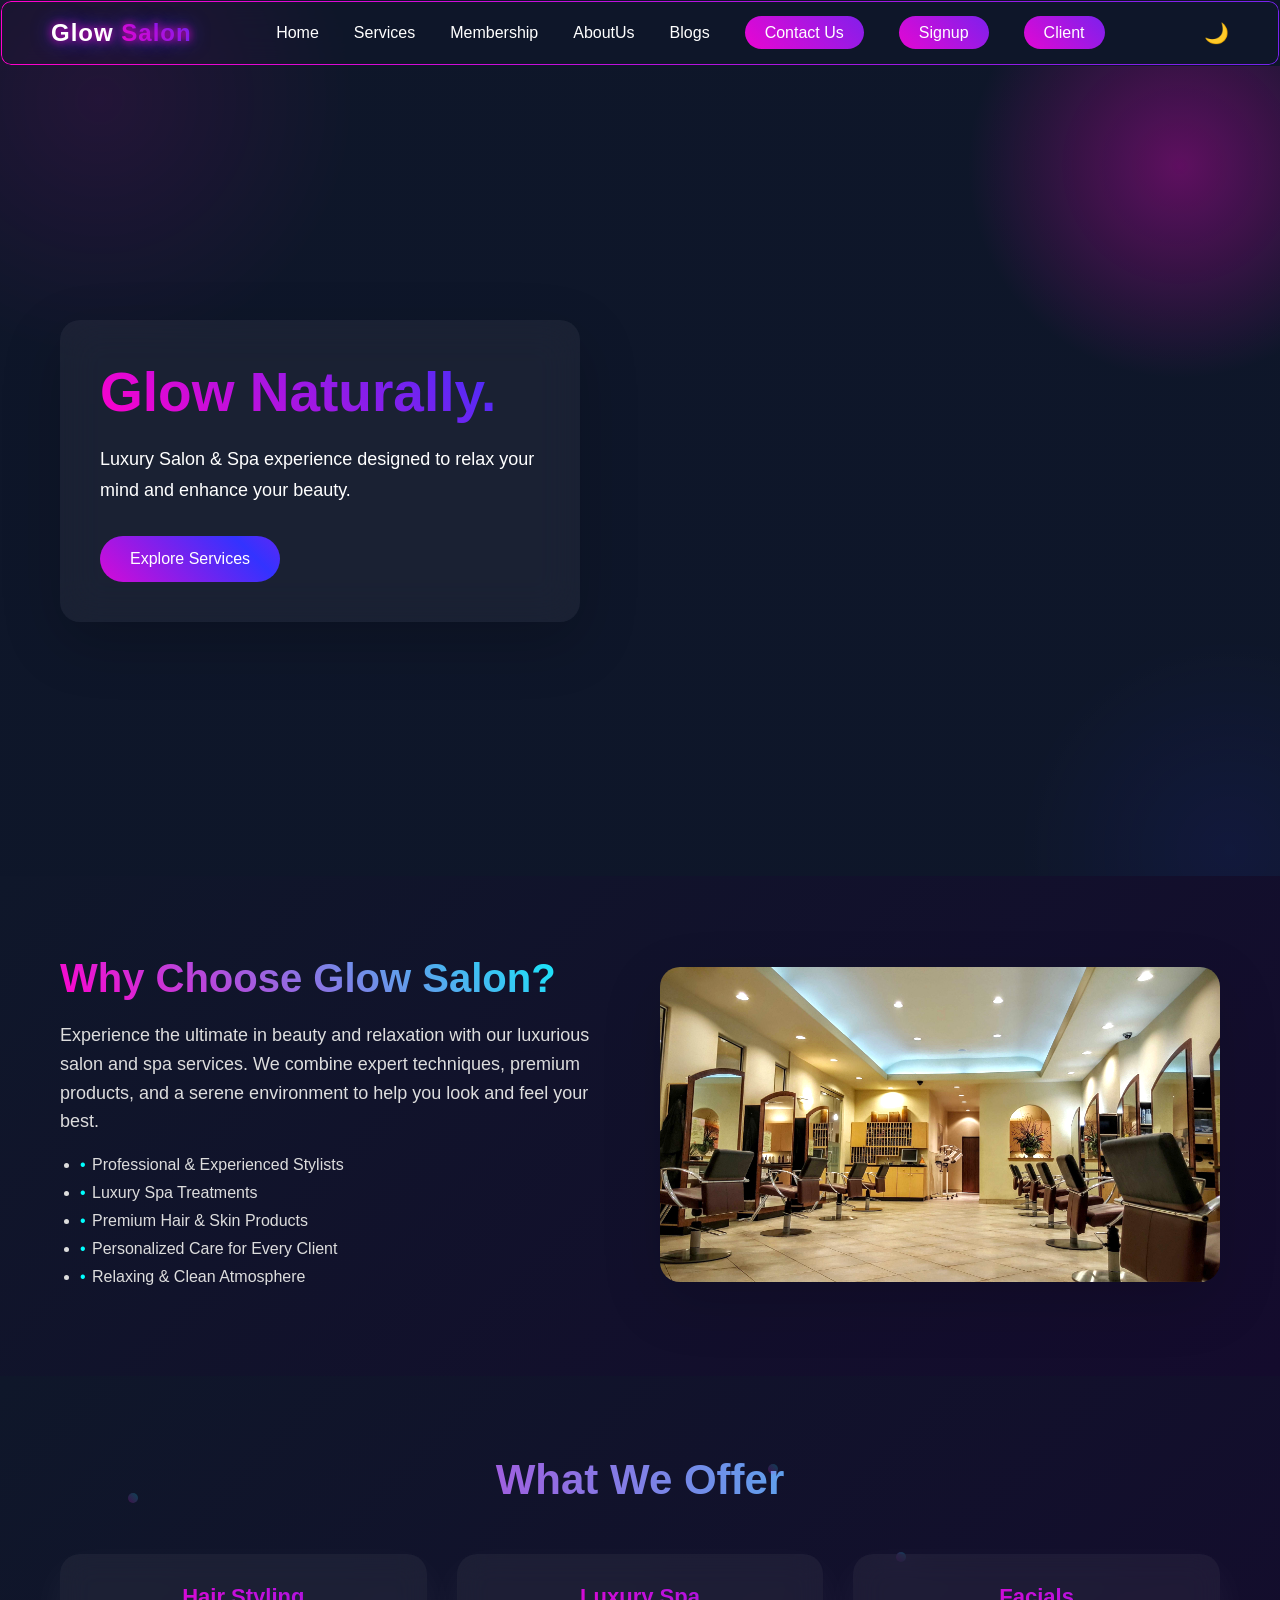
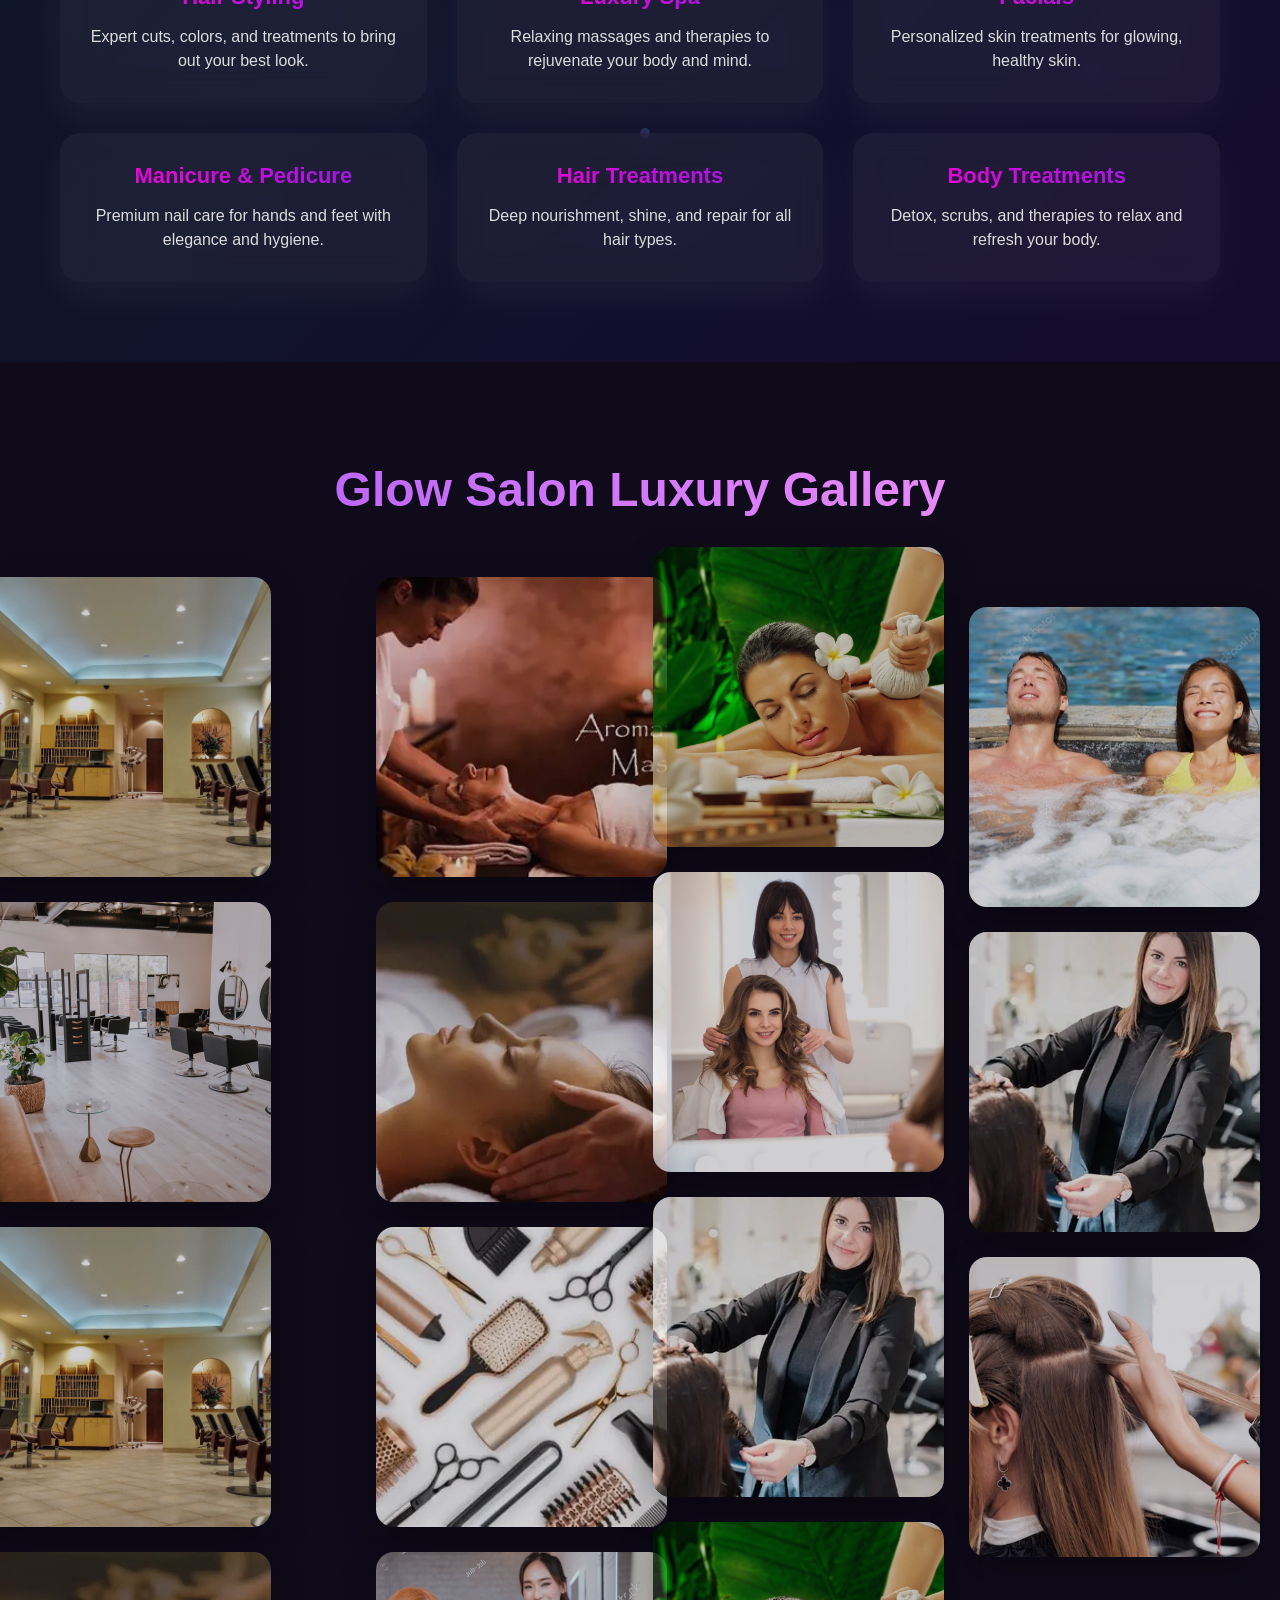
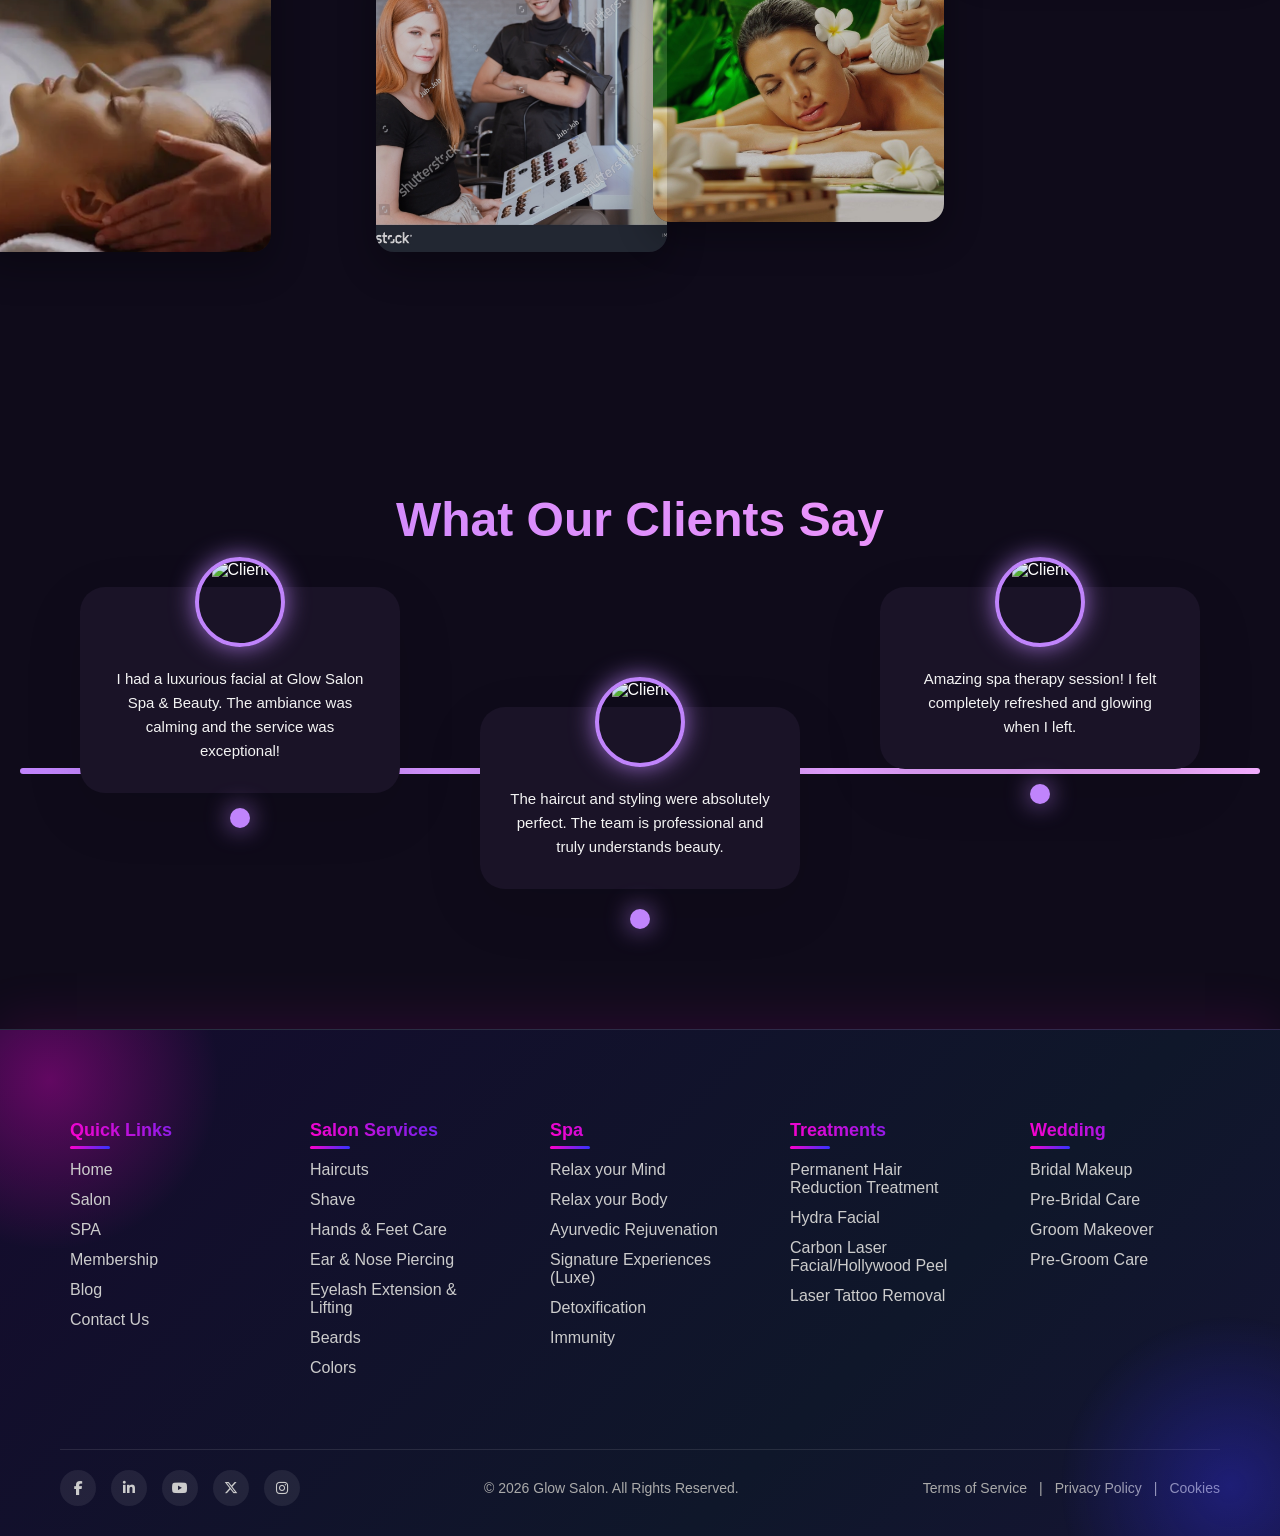
==== index.html @ c66ba4dd "initial upload" ====
<!DOCTYPE html>
<html lang="en">
<head>
  <meta charset="UTF-8">
  <meta name="viewport" content="width=device-width, initial-scale=1.0">
  <title>Glow Salon</title>
  <link rel="stylesheet" href="../css/home1.css">
  <link rel="stylesheet" href="https://cdnjs.cloudflare.com/ajax/libs/font-awesome/6.5.0/css/all.min.css">
</head>
<body>

<nav class="navbar">
  <div class="nav-container">

    
    <div class="logo">
      Glow <span>Salon</span>
    </div>

    
    <ul class="nav-links" id="navLinks">

      
      <li class="dropdown">
        <a href="index.html">Home</a>
        <ul class="dropdown-menu">
          <li><a href="home2.html">Home2</a></li>
        </ul>
      </li>

      
      <li class="dropdown">
        <a href="services.html">Services</a>
        <ul class="dropdown-menu">
  
          <li><a href="Sdetail.html#hair">Hair Styling</a></li>
          <li><a href="Sdetail.html#facials">Facials </a></li>
          <li><a href="Sdetail.html#nailcare">NailCare</a></li>
          <li><a href="Sdetail.html#spa">Spa</a></li>
          <li><a href="Sdetail.html#wedding">wedding makeover</a></li>
        </ul>
      </li>

      
      <li><a href="membership.html">Membership</a></li>

  
      <li><a href="Aboutus.html">AboutUs</a></li>

      
      <li class="dropdown">
        <a href="blogs.html">Blogs</a>
       <!-- <ul class="dropdown-menu">
          <li><a href="/pages/blogs.html">Hair Tips</a></li>
          <li><a href="/pages/blogs.html">Skin Guides</a></li>
          <li><a href="/pages/blogs.html">wellness</a></li>
        </ul>
      </li>-->

      
      <li><a href="contactus.html" class="contact-btn">Contact Us</a></li>

      
      <li><a href="signup.html" class="contact-btn">Signup</a></li>

      
      <li><a href="dashboard.html" class="contact-btn">Client</a></li>

    </ul>

    
    <div class="hamburger" id="hamburger">
      <span></span>
      <span></span>
      <span></span>
    </div>

    
    <div class="theme-toggle" id="themeToggle">
      🌙
    </div>

  </div>
</nav>
<section class="hero">
  <div class="hero-content">
    <h1>Glow Naturally.</h1>
    <p>Luxury Salon & Spa experience designed to relax your mind and enhance your beauty.</p>
    <a href="#" class="hero-btn">Explore Services</a>
  </div>
</section>
<section class="why-glow">
  <div class="why-glow-container">
    <div class="why-text">
      <h2>Why Choose Glow Salon?</h2>
      <p>Experience the ultimate in beauty and relaxation with our luxurious salon and spa services. We combine expert techniques, premium products, and a serene environment to help you look and feel your best.</p>
      <ul>
        <li>Professional & Experienced Stylists</li>
        <li>Luxury Spa Treatments</li>
        <li>Premium Hair & Skin Products</li>
        <li>Personalized Care for Every Client</li>
        <li>Relaxing & Clean Atmosphere</li>
      </ul>
    </div>
    <div class="why-image">

      <img src="../images/image1.jpg" alt="Spa & Salon">
    </div>
  </div>
</section>

<section class="what-we-offer">

    <h2 class="offer-heading">What We Offer</h2>
    <div class="offer-particles">
  <span></span>
  <span></span>
  <span></span>
  <span></span>
  <span></span>
  <span></span>
  <span></span>
</div>
  <div class="offer-container">

    <div class="offer-card">
      <h3>Hair Styling</h3>
      <p>Expert cuts, colors, and treatments to bring out your best look.</p>
    </div>

    <div class="offer-card">
      <h3>Luxury Spa</h3>
      <p>Relaxing massages and therapies to rejuvenate your body and mind.</p>
    </div>

    <div class="offer-card">
      <h3>Facials</h3>
      <p>Personalized skin treatments for glowing, healthy skin.</p>
    </div>

    <div class="offer-card">
      <h3>Manicure & Pedicure</h3>
      <p>Premium nail care for hands and feet with elegance and hygiene.</p>
    </div>

    <div class="offer-card">
      <h3>Hair Treatments</h3>
      <p>Deep nourishment, shine, and repair for all hair types.</p>
    </div>

    <div class="offer-card">
      <h3>Body Treatments</h3>
      <p>Detox, scrubs, and therapies to relax and refresh your body.</p>
    </div>

  </div>
</section>

<section class="glow-gallery">
  <h2 class="gallery-title">Glow Salon Luxury Gallery</h2>

  <div class="gallery-container">

    
    <div class="gallery-card from-left">
      <img src="../images/image1.jpg"alt="Salon Interior">
    </div>

    
    <div class="gallery-card from-right">
      <img src="../images/aroma.webp" alt="Spa Treatment">
    </div>

    
    <div class="gallery-card from-top">
      <img src="../images/image3.jpg"alt="Hair Styling">
    </div>

    
    <div class="gallery-card from-bottom">
      <img src="../images/image4.jpg" alt="Beauty Service">
    </div>

    
    <div class="gallery-card from-left">
      <img src="../images/image5.jpg" alt="Facial Treatment">
    </div>

    
    <div class="gallery-card from-right">
      <img src="../images/image13.webp" alt="Luxury Spa Room">
    </div>

    
    <div class="gallery-card from-top">
      <img src="../images/image7.png" alt="Makeup Service">
    </div>

    
    <div class="gallery-card from-bottom">
      <img src="../images/image8.webp"alt="Massage Therapy">
    </div>

    
    <div class="gallery-card from-left">
      <img src="../images/image1.jpg" alt="Salon Chair">
    </div>

    
    <div class="gallery-card from-right">
      <img src="../images/image10.webp"alt="Nail Spa">
    </div>

    
    <div class="gallery-card from-top">
      <img src="../images/image8.webp" alt="Hair Wash">
    </div>

    
    <div class="gallery-card from-bottom">
      <img src="../images/image12.avif" alt="Beauty Products">
    </div>

    
    <div class="gallery-card from-left">
      <img src="../images/image13.webp" alt="Relaxing Spa">
    </div>

    
    <div class="gallery-card from-right">
      <img src="../images/image14.jpg" alt="Hair Coloring">
    </div>

  
    <div class="gallery-card from-top">
      <img src="../images/image3.jpg" alt="Glow Salon Interior">
    </div>

  </div>
</section>


<section class="glow-testimonials">

  <h2 class="section-title">What Our Clients Say</h2>

  <div class="timeline"></div>

  <div class="cards">

    <div class="card reveal">
      <div class="avatar">
        <img src="https://i.pravatar.cc/150?img=32" alt="Client">
      </div>
      <p>
        I had a luxurious facial at Glow Salon Spa & Beauty.
        The ambiance was calming and the service was exceptional!
      </p>
    </div>

    <div class="card reveal">
      <div class="avatar">
        <img src="https://i.pravatar.cc/150?img=12" alt="Client">
      </div>
      <p>
        The haircut and styling were absolutely perfect.
        The team is professional and truly understands beauty.
      </p>
    </div>

    <div class="card reveal">
      <div class="avatar">
        <img src="https://i.pravatar.cc/150?img=45" alt="Client">
      </div>
      <p>
        Amazing spa therapy session! I felt completely refreshed
        and glowing when I left.
      </p>
    </div>

  </div>
</section>

<footer class="footer">

  <div class="footer-container">

    <div class="footer-col">
      <h3>Quick Links</h3>
      <ul>
        <li><a href="#">Home</a></li>
        <li><a href="#">Salon</a></li>
        <li><a href="#">SPA</a></li>
        <li><a href="#">Membership</a></li>
        <li><a href="#">Blog</a></li>
        <li><a href="#">Contact Us</a></li>
      </ul>
    </div>

    <div class="footer-col">
      <h3>Salon Services</h3>
      <ul>
        <li><a href="#">Haircuts</a></li>
        <li><a href="#">Shave</a></li>
        <li><a href="#">Hands & Feet Care</a></li>
        <li><a href="#">Ear & Nose Piercing</a></li>
        <li><a href="#">Eyelash Extension & Lifting</a></li>
        <li><a href="#">Beards</a></li>
        <li><a href="#">Colors</a></li>
      </ul>
    </div>

    <div class="footer-col">
      <h3>Spa</h3>
      <ul>
        <li><a href="#">Relax your Mind</a></li>
        <li><a href="#">Relax your Body</a></li>
        <li><a href="#">Ayurvedic Rejuvenation</a></li>
        <li><a href="#">Signature Experiences (Luxe)</a></li>
        <li><a href="#">Detoxification</a></li>
        <li><a href="#">Immunity</a></li>
      </ul>
    </div>

    <div class="footer-col">
      <h3>Treatments</h3>
      <ul>
        <li><a href="#">Permanent Hair Reduction Treatment</a></li>
        <li><a href="#">Hydra Facial</a></li>
        <li><a href="#">Carbon Laser Facial/Hollywood Peel</a></li>
        <li><a href="#">Laser Tattoo Removal</a></li>
      </ul>
    </div>

    <div class="footer-col">
      <h3>Wedding</h3>
      <ul>
        <li><a href="#">Bridal Makeup</a></li>
        <li><a href="#">Pre-Bridal Care</a></li>
        <li><a href="#">Groom Makeover</a></li>
        <li><a href="#">Pre-Groom Care</a></li>
      </ul>
    </div>

  </div>
<div class="footer-bottom">

  <div class="footer-social">
    <a href="#"><i class="fab fa-facebook-f"></i></a>
    <a href="#"><i class="fab fa-linkedin-in"></i></a>
    <a href="#"><i class="fab fa-youtube"></i></a>
    <a href="#"><i class="fab fa-x-twitter"></i></a>
    <a href="#"><i class="fab fa-instagram"></i></a>
  </div>

  <div class="footer-copy">
    © 2026 Glow Salon. All Rights Reserved.
  </div>

  <div class="footer-legal">
    <a href="#">Terms of Service</a>
    <span>|</span>
    <a href="#">Privacy Policy</a>
    <span>|</span>
    <a href="#">Cookies</a>
  </div>

</div>
  

</footer>

<script src="../js/home1.js"></script>
</body>
</html>
---- css/home1.css ----
* {
  margin: 0;
  padding: 0;
  box-sizing: border-box;
  font-family: 'Poppins', sans-serif;
}

body {
  transition: background 0.4s ease, color 0.4s ease;
}


body.light {
  background: #f4f6fb;
  color: #111;
}


body.dark {
  background: #0f172a;
  color: #fff;
}


.navbar {
  width: 100%;
  padding: 18px 50px;
  position: sticky;
  top: 0;
  backdrop-filter: blur(15px);
  z-index: 1000;
  transition: 0.4s ease;
}

body.dark .navbar {
  background: rgba(15, 23, 42, 0.7);
}

body.light .navbar {
  background: rgba(255, 255, 255, 0.8);
}

.nav-container {
  display: flex;
  justify-content: space-between;
  align-items: center;
}


.logo {
  font-size: 24px;
  font-weight: 700;
  cursor: pointer;
  position: relative;
  letter-spacing: 1px;
}

.logo span {
  background: linear-gradient(45deg, #ff00cc, #3333ff);
  -webkit-background-clip: text;
  -webkit-text-fill-color: transparent;
}

body.dark .logo {
  color: #fff;
  text-shadow: 0 0 8px #ff00cc, 0 0 20px #3333ff;
}

body.light .logo {
  color: #111;
  text-shadow: 0 0 5px rgba(0,0,0,0.2);
}


.nav-links {
  display: flex;
  list-style: none;
  gap: 30px;
  align-items: center;
  transition: 0.4s ease;
}

.nav-links li a {
  text-decoration: none;
  font-size: 16px;
  position: relative;
  transition: 0.3s ease;
}

body.dark .nav-links a { color: #fff; }
body.light .nav-links a { color: #111; }


.nav-links a::after {
  content: "";
  position: absolute;
  width: 0%;
  height: 2px;
  left: 0;
  bottom: -5px;
  background: linear-gradient(90deg, #ff00cc, #3333ff);
  transition: 0.4s ease;
}

.nav-links a:hover::after {
  width: 100%;
}


.contact-btn {
  padding: 8px 20px;
  border-radius: 25px;
  background: linear-gradient(45deg, #ff00cc, #3333ff);
  color: white !important;
  transition: all 0.3s ease;
}

.contact-btn:hover {
  transform: translateY(-2px);
  box-shadow: 0 8px 20px rgba(0,0,0,0.3);
}


.hamburger {
  display: none;
  flex-direction: column;
  cursor: pointer;
  gap: 5px;
  margin-left: 15px;
}

.hamburger span {
  width: 26px;
  height: 3px;
  background: currentColor;
  transition: 0.4s ease;
}


.hamburger.active span:nth-child(1) {
  transform: rotate(45deg) translate(5px, 5px);
}
.hamburger.active span:nth-child(2) {
  opacity: 0;
}
.hamburger.active span:nth-child(3) {
  transform: rotate(-45deg) translate(6px, -6px);
}


.theme-toggle {
  font-size: 20px;
  cursor: pointer;
  margin-left: 15px;
  transition: 0.3s ease;
}

.theme-toggle:hover {
  transform: rotate(25deg) scale(1.1);
}


@media (max-width: 1024px) {
  .nav-links {
    position: absolute;
    top: 75px;
    right: -100%;
    flex-direction: column;
    background: inherit;
    width: 230px;
    padding: 25px;
    border-radius: 15px;
    gap: 20px;
    backdrop-filter: blur(15px);
    transition: 0.4s ease;
  }

  .nav-links.active {
    right: 20px;
  }

  .hamburger {
    display: flex;
  }
}




@media (max-width: 640px) {
  .navbar {
    padding: 15px 20px;
  }
}


@media (min-width: 640px) and (max-width: 1024px) {
  .nav-links {
    gap: 18px;
  }
}


@media (min-width: 1024px) and (max-width: 1280px) {
  .nav-links {
    gap: 25px;
  }
}


@media (min-width: 1280px) {
  .nav-links {
    gap: 35px;
  }
}




/* ================= PREMIUM ADDITIONS ================= */


body::before {
  content: "";
  position: fixed;
  width: 600px;
  height: 600px;
  background: radial-gradient(circle, #ff00cc55, transparent 60%);
  top: -200px;
  left: -200px;
  animation: floatBg 12s infinite alternate ease-in-out;
  z-index: -1;
}

body::after {
  content: "";
  position: fixed;
  width: 500px;
  height: 500px;
  background: radial-gradient(circle, #3333ff55, transparent 60%);
  bottom: -200px;
  right: -200px;
  animation: floatBg 14s infinite alternate-reverse ease-in-out;
  z-index: -1;
}

@keyframes floatBg {
  0% { transform: translate(0, 0); }
  100% { transform: translate(100px, 80px); }
}


.navbar {
  border: 1px solid transparent;
  background-clip: padding-box;
  position: sticky;
}

.navbar::before {
  content: "";
  position: absolute;
  inset: 0;
  padding: 1px;
  border-radius: 10px;
  background: linear-gradient(90deg, #ff00cc, #3333ff, #ff00cc);
  background-size: 300% 300%;
  animation: borderMove 6s linear infinite;
  -webkit-mask:
    linear-gradient(#000 0 0) content-box,
    linear-gradient(#000 0 0);
  -webkit-mask-composite: xor;
  mask-composite: exclude;
  pointer-events: none;
}

@keyframes borderMove {
  0% { background-position: 0% 50%; }
  100% { background-position: 200% 50%; }
}


.logo {
  animation: glowPulse 3s infinite ease-in-out;
}

@keyframes glowPulse {
  0%, 100% {
    text-shadow: 0 0 8px #ff00cc, 0 0 20px #3333ff;
  }
  50% {
    text-shadow: 0 0 15px #ff00cc, 0 0 35px #3333ff;
  }
}


.contact-btn {
  background-size: 200% 200%;
  animation: gradientMove 4s ease infinite;
}

@keyframes gradientMove {
  0% { background-position: 0% 50%; }
  50% { background-position: 100% 50%; }
  100% { background-position: 0% 50%; }
}


.navbar {
  animation: slideDown 0.8s ease forwards;
}

@keyframes slideDown {
  from {
    transform: translateY(-40px);
    opacity: 0;
  }
  to {
    transform: translateY(0);
    opacity: 1;
  }
}


.navbar.shrink {
  padding: 10px 50px;
  transition: 0.3s ease;
  backdrop-filter: blur(25px);
}



/* ================= INSANE MODE ADDITIONS ================= */


html {
  scroll-behavior: smooth;
}


.nav-links li {
  position: relative;
}

.nav-links li::before {
  content: "";
  position: absolute;
  bottom: -6px;
  left: 50%;
  width: 0%;
  height: 2px;
  background: linear-gradient(90deg, #ff00cc, #3333ff);
  transition: 0.4s ease;
  transform: translateX(-50%);
}

.nav-links li:hover::before {
  width: 100%;
}


.nav-links a {
  transition: transform 0.3s ease;
}

.nav-links a:hover {
  transform: translateY(-3px) scale(1.05);
}


.scroll-progress {
  position: fixed;
  top: 0;
  left: 0;
  height: 3px;
  width: 0%;
  background: linear-gradient(90deg, #ff00cc, #3333ff);
  z-index: 2000;
  transition: width 0.2s ease;
}


.navbar::after {
  content: "";
  position: absolute;
  top: 0;
  left: -100%;
  width: 50%;
  height: 100%;
  background: linear-gradient(
    120deg,
    transparent,
    rgba(255,255,255,0.15),
    transparent
  );
  transform: skewX(-20deg);
  animation: shineMove 5s infinite;
}

@keyframes shineMove {
  0% { left: -100%; }
  100% { left: 200%; }
}


.nav-links li {
  animation: floatLinks 6s infinite ease-in-out;
}

.nav-links li:nth-child(2) { animation-delay: 0.5s; }
.nav-links li:nth-child(3) { animation-delay: 1s; }
.nav-links li:nth-child(4) { animation-delay: 1.5s; }
.nav-links li:nth-child(5) { animation-delay: 2s; }
.nav-links li:nth-child(6) { animation-delay: 2.5s; }
.nav-links li:nth-child(7) { animation-delay: 3s; }

@keyframes floatLinks {
  0%,100% { transform: translateY(0); }
  50% { transform: translateY(-3px); }
}


/* ================= MOBILE HAMBURGER FIX ================= */

@media(max-width:1024px){

  
  .nav-links {
    background: rgba(15,23,42,0.95);
     
    padding: 20px 30px;
    border-radius: 12px;
    top:70px;
    right:-120%;
    flex-direction:column;
    gap:20px;
    transition:0.4s ease;
    z-index:2000;
  }

  
  .nav-links.active {
    right:20px;
  }

  
  .nav-links li a {
    color:#ffffff; 
    font-size:18px;
    padding:8px 0;
  }

  .nav-links li a.contact-btn {
    background:linear-gradient(45deg,#ff00cc,#3333ff);
    padding:10px 18px;
    border-radius:25px;
  }
}



@media(max-width:1024px){

  
  .nav-links {
    background: rgba(15,23,42,0.95); 
    padding: 20px 30px;
    border-radius: 12px;
    top:70px;
    right:-120%;
    flex-direction:column;
    gap:20px;
    transition:0.4s ease;
    z-index:2000;
  }

  
  .nav-links.active {
    right:20px;
  }

  
  .nav-links li a {
    color:#fff; 
    font-size:18px;
    padding:8px 0;
  }

  .nav-links li a.contact-btn {
    background:linear-gradient(45deg,#ff00cc,#3333ff);
    padding:10px 18px;
    border-radius:25px;
  }
}

@media(max-width:1024px){

  
  .nav-links {
    background: rgba(15,23,42,0.95) !important; 
  }

  
  .nav-links li a {
    color: #fff !important;
  }

  
  .nav-links li a.contact-btn {
    background: linear-gradient(45deg,#ff00cc,#3333ff) !important;
    color: #fff !important;
  }
}









/* DROPDOWN */

.dropdown {
  position: relative;
}

.dropdown-menu {
  position: absolute;
  top: 120%;
  left: 0;
  background: rgba(15,23,42,0.95);
  backdrop-filter: blur(20px);
  border-radius: 10px;
  padding: 10px 0;
  list-style: none;
  min-width: 180px;
  opacity: 0;
  visibility: hidden;
  transform: translateY(10px);
  transition: all 0.3s ease;
}

.dropdown-menu li {
  padding: 8px 20px;
}

.dropdown-menu li a {
  color: #fff;
  font-size: 14px;
  display: block;
}

.dropdown:hover .dropdown-menu {
  opacity: 1;
  visibility: visible;
  transform: translateY(0);
}






.why-glow{
  padding:80px 60px;
  background: linear-gradient(135deg, #fff0f5, #f0f4ff);
  position:relative;
  overflow:hidden;
}

.why-glow-container{
  display:flex;
  align-items:center;
  justify-content:space-between;
  gap:50px;
  flex-wrap:wrap;
}

.why-text{
  max-width:550px;
  animation: fadeSlideLeft 1.2s ease forwards;
}

.why-text h2{
  font-size:38px;
  margin-bottom:20px;
  background: linear-gradient(45deg,#ff00cc,#3333ff);
  -webkit-background-clip:text;
  -webkit-text-fill-color:transparent;
}

.why-text p{
  font-size:18px;
  margin-bottom:20px;
  line-height:1.6;
  color:#333;
}

.why-text ul{
  list-style: disc;
  padding-left:20px;
}

.why-text ul li{
  margin-bottom:10px;
  transition:0.3s ease;
}

.why-text ul li:hover{
  transform: translateX(5px);
  color:#ff00cc;
}


.why-image{
  flex:1;
  animation: fadeSlideRight 1.2s ease forwards;
}

.why-image img{
  width:100%;
  border-radius:20px;
  box-shadow: 0 20px 60px rgba(0,0,0,0.15);
  transition:0.4s ease;
}

.why-image img:hover{
  transform: scale(1.03);
}


@keyframes fadeSlideLeft{
  from {opacity:0; transform: translateX(-40px);}
  to {opacity:1; transform: translateX(0);}
}

@keyframes fadeSlideRight{
  from {opacity:0; transform: translateX(40px);}
  to {opacity:1; transform: translateX(0);}
}



@media (max-width:640px){
  .why-glow{
    padding:60px 20px;
  }
  .why-glow-container{
    flex-direction:column;
    text-align:center;
  }
  .why-text h2{
    font-size:28px;
  }
  .why-text p{
    font-size:16px;
  }
  .why-image img{
    margin-top:20px;
  }
}

 
@media (min-width: 640px) and (max-width: 1024px) {
  
  .why-text h2 {
    font-size: 32px;
  }

  
  .why-glow-container {
    justify-content: center; 
    text-align: center;      
    gap: 30px;               
  }

  
  .why-text {
    max-width: 100%;
  }

  
  .why-image {
    flex: 0 0 50%;      
    max-width: 500px;   
  }

  
  .why-image img {
    width: 100%;
    height: auto;
    margin-top: 20px; 
  }
}

@media(min-width:1024px) and (max-width:1280px){
  .why-text h2{
    font-size:36px;
  }
}


@media(min-width:1280px){
  .why-text h2{
    font-size:40px;
  }
}




body.dark .why-glow{
  background: linear-gradient(135deg, #0f172a, #140b2d);
}

body.dark .why-glow .why-text p,
body.dark .why-glow .why-text ul li{
  color: #ddd; 
}


body.dark .why-glow .why-text h2{
  background: linear-gradient(45deg, #ff00cc, #00ffff);
  -webkit-background-clip: text;
  -webkit-text-fill-color: transparent;
}


body.dark .why-glow .why-image img{
  filter: brightness(1.1); 
}






.why-glow .why-text ul li {
  position: relative;
  padding-left: 12px;
}

.why-glow .why-text ul li::before {
  content: "•";
  position: absolute;
  left: 0;
  top: 0;
  color: #ff00cc; 
  transition: 0.3s ease;
}


body.dark .why-glow .why-text ul li::before {
  color: #00ffff; 
}


.why-glow .why-text ul li:hover {
  transform: translateX(5px);
  color: #ff00cc; 
}

body.dark .why-glow .why-text ul li:hover {
  color: #00ffff; 
}



.what-we-offer{
  padding:80px 60px;
  background: linear-gradient(135deg,#f0f4ff,#fff0f5);
}

body.dark .what-we-offer{
  background: linear-gradient(135deg,#0f172a,#140b2d);
}

.offer-container{
  display:grid;
  grid-template-columns:repeat(3,1fr);
  gap:30px;
}

.offer-card{
  background: rgba(255,255,255,0.2);
  border-radius:20px;
  padding:30px 20px;
  text-align:center;
  backdrop-filter:blur(15px);
  box-shadow:0 15px 40px rgba(0,0,0,0.1);
  transition:0.4s ease;
  cursor:pointer;
  opacity:0;
  transform: translateY(40px);
  animation: fadeUp 1s forwards;
}

body.dark .offer-card{
  background: rgba(255,255,255,0.05);
  box-shadow:0 15px 40px rgba(255,255,255,0.05);
}

.offer-card h3{
  margin-bottom:15px;
  font-size:22px;
  background: linear-gradient(45deg,#ff00cc,#3333ff);
  -webkit-background-clip:text;
  -webkit-text-fill-color:transparent;
}

.offer-card p{
  font-size:16px;
  line-height:1.5;
  color:#333;
}

body.dark .offer-card p{
  color:#ddd;
}


.offer-card:hover{
  transform: translateY(-10px) scale(1.03);
  box-shadow:0 25px 50px rgba(0,0,0,0.2);
}


.offer-card:nth-child(1){animation-delay:0.1s;}
.offer-card:nth-child(2){animation-delay:0.3s;}
.offer-card:nth-child(3){animation-delay:0.5s;}
.offer-card:nth-child(4){animation-delay:0.7s;}
.offer-card:nth-child(5){animation-delay:0.9s;}
.offer-card:nth-child(6){animation-delay:1.1s;}

@keyframes fadeUp{
  to{
    opacity:1;
    transform: translateY(0);
  }
}



@media(max-width:640px){
  .offer-container{
    grid-template-columns:1fr;
  }
  .offer-card{
    padding:25px 15px;
  }
}


@media(min-width:640px) and (max-width:1024px){
  .offer-container{
    grid-template-columns:repeat(2,1fr);
  }
}


@media(min-width:1024px) and (max-width:1280px){
  .offer-container{
    grid-template-columns:repeat(3,1fr);
  }
}


@media(min-width:1280px){
  .offer-container{
    grid-template-columns:repeat(3,1fr);
  }
}


.offer-heading{
  text-align:center;
  font-size:40px;
  margin-bottom:50px;
  background: linear-gradient(45deg, #ff00cc, #3333ff);
  -webkit-background-clip: text;
  -webkit-text-fill-color: transparent;
  opacity:0;
  animation: fadeDown 1s forwards;
}


body.dark .offer-heading{
  background: linear-gradient(45deg, #ff00cc, #00ffff);
}


@keyframes fadeDown{
  from{
    opacity:0;
    transform: translateY(-20px);
  }
  to{
    opacity:1;
    transform: translateY(0);
  }
}


@media(max-width:640px){
  .offer-heading{
    font-size:28px;
    margin-bottom:30px;
  }
}

@media(min-width:640px) and (max-width:1024px){
  .offer-heading{
    font-size:32px;
    margin-bottom:40px;
  }
}

@media(min-width:1024px) and (max-width:1280px){
  .offer-heading{
    font-size:36px;
  }
}

@media(min-width:1280px){
  .offer-heading{
    font-size:42px;
  }
}






.what-we-offer{
  position: relative;
  overflow: hidden;
}


.offer-card{
  opacity:0;
  transform: translateY(40px);
  animation: fadeUp 1s forwards;
  animation-delay: 0.2s;
}


.offer-card:nth-child(1){animation-delay:0.2s;}
.offer-card:nth-child(2){animation-delay:0.4s;}
.offer-card:nth-child(3){animation-delay:0.6s;}
.offer-card:nth-child(4){animation-delay:0.8s;}
.offer-card:nth-child(5){animation-delay:1s;}
.offer-card:nth-child(6){animation-delay:1.2s;}

@keyframes fadeUp{
  0%{ opacity:0; transform:translateY(40px); }
  100%{ opacity:1; transform:translateY(0); }
}


.offer-card{
  transition: transform 0.4s ease, box-shadow 0.4s ease, background 0.4s ease;
}

.offer-card:hover{
  transform: translateY(-10px) scale(1.05);
  box-shadow:0 30px 60px rgba(0,0,0,0.25);
}


.offer-card h3{
  transition: background-position 0.5s ease;
  background-size: 200% 200%;
}

.offer-card:hover h3{
  background-position: right center;
}


.offer-card p{
  transition: color 0.4s ease;
}


body.dark .offer-card p{
  color:#ddd;
}


.offer-heading{
  animation: fadeDown 1s forwards;
}


@media(max-width:640px){
  .offer-card{
    transform:none !important; 
  }
}




body.dark .offer-heading {
  background: linear-gradient(90deg, #ff00cc, #00ffff) !important; 
  -webkit-background-clip: text !important;
  -webkit-text-fill-color: transparent !important;
  color: transparent !important;
}



.offer-particles{
  position:absolute;
  inset:0;
  pointer-events:none;
  overflow:hidden;
  z-index:0;
}

.offer-particles span{
  position:absolute;
  display:block;
  width:10px;
  height:10px;
  background: linear-gradient(45deg, #ff00cc, #3333ff);
  opacity:0.3;
  border-radius:50%;
  animation: float 10s linear infinite;
}


.offer-particles span:nth-child(1){left:10%; top:20%; animation-delay:0s;}
.offer-particles span:nth-child(2){left:30%; top:40%; animation-delay:2s;}
.offer-particles span:nth-child(3){left:50%; top:60%; animation-delay:4s;}
.offer-particles span:nth-child(4){left:70%; top:30%; animation-delay:1s;}
.offer-particles span:nth-child(5){left:85%; top:50%; animation-delay:3s;}
.offer-particles span:nth-child(6){left:20%; top:75%; animation-delay:5s;}
.offer-particles span:nth-child(7){left:60%; top:15%; animation-delay:6s;}


@keyframes float{
  0%{ transform: translateY(0) translateX(0) scale(1); opacity:0.3; }
  50%{ transform: translateY(-20px) translateX(15px) scale(1.2); opacity:0.5; }
  100%{ transform: translateY(0) translateX(0) scale(1); opacity:0.3; }
}


body.dark .offer-particles span{
  background: linear-gradient(45deg, #ff00cc, #00ffff);
  opacity:0.2;
}


:root {
  --bg: #f9f6ff;
  --card: #ffffff;
  --text: #2b2b2b;
  --primary: #a855f7;
  --glow: rgba(168,85,247,0.6);
  --line-gradient: linear-gradient(90deg, #a855f7, #ff9cfb, #a855f7);
}

body.dark {
  --bg: #0f0b1a;
  --card: #1a1327;
  --text: #f3f3f3;
  --primary: #c084fc;
  --glow: rgba(192,132,252,0.8);
  --line-gradient: linear-gradient(90deg, #c084fc, #f0abfc, #c084fc);
}


.glow-testimonials {
  padding: 140px 20px;
  text-align: center;
  position: relative;
  overflow: hidden;
  background: var(--bg);
  font-family: Arial, sans-serif;
  transition: 0.4s ease;
}


.glow-testimonials .section-title {
  font-size: 3rem;
  margin-bottom: 100px;
  background: linear-gradient(45deg, var(--primary), #ff9cfb);
  -webkit-background-clip: text;
  -webkit-text-fill-color: transparent;
}

.glow-testimonials .cards {
  display: flex;
  justify-content: center;
  align-items: flex-start;
  flex-wrap: wrap;
  gap: 80px;
  position: relative;
}

/* ================= PREMIUM FLOWING TIMELINE LINE ================= */
.glow-testimonials .cards::before {
  content: "";
  position: absolute;
  top: 50%;
  left: 0;
  width: 100%;
  height: 6px;
  border-radius: 4px;
  background: var(--line-gradient);
  background-size: 200% 100%;
  animation: flowLine 3s linear infinite;
  z-index: 0;
}


@keyframes flowLine {
  0% { background-position: 0 0; }
  100% { background-position: 200% 0; }
}


.glow-testimonials .card {
  width: 300px;
  background: var(--card);
  padding: 40px 30px 30px;
  border-radius: 25px;
  box-shadow: 0 20px 60px rgba(0,0,0,0.1);
  position: relative;
  z-index: 2;
  transition: 0.4s ease;
  animation: float 6s ease-in-out infinite;
  opacity: 1;
  transform: translateY(0);
}


@media (min-width: 1024px) {
  .glow-testimonials .card:nth-child(odd) { margin-top: -60px; }
  .glow-testimonials .card:nth-child(even) { margin-top: 60px; }
}


.glow-testimonials .card::before {
  content: "";
  position: absolute;
  left: 50%;
  width: 20px;
  height: 20px;
  background: var(--primary);
  border-radius: 50%;
  transform: translateX(-50%);
  box-shadow: 0 0 25px var(--glow);
  z-index: 1;
}


@media (min-width: 1024px) {
  .glow-testimonials .card:nth-child(odd)::before { bottom: -35px; }
  .glow-testimonials .card:nth-child(even)::before { top: calc(100% + 20px); }
}
@media (min-width: 640px) and (max-width: 1024px) {
  .glow-testimonials .card::before { top: auto; bottom: -20px; }
}
@media (max-width: 639px) {
  .glow-testimonials .card::before { top: auto; bottom: -20px; }
}


.glow-testimonials .avatar {
  width: 90px;
  height: 90px;
  border-radius: 50%;
  margin: -70px auto 20px;
  border: 4px solid var(--primary);
  overflow: hidden;
  box-shadow: 0 0 25px var(--glow);
}

.glow-testimonials .avatar img {
  width: 100%;
  height: 100%;
  object-fit: cover;
}


.glow-testimonials .card p {
  color: var(--text);
  font-size: 15px;
  line-height: 1.6;
  opacity: 1; /* visible */
}


.glow-testimonials .card:hover {
  transform: scale(1.05);
  box-shadow: 0 0 45px var(--glow);
}


@keyframes float {
  0%,100% { transform: translateY(0); }
  50% { transform: translateY(-10px); }
}


.glow-testimonials .reveal {
  opacity: 1; 
  transform: translateY(0);
  transition: all 0.8s ease;
}




@media (max-width: 639px) {
  .glow-testimonials .section-title { font-size: 2rem; }
  .glow-testimonials .cards { flex-direction: column; gap: 60px; }
  .glow-testimonials .card { width: 90%; margin-top: 0 !important; }
  .glow-testimonials .cards::before { top: 10%; height: 4px; }
}


@media (min-width: 640px) and (max-width: 1024px) {
  
  .glow-testimonials .cards {
    flex-wrap: wrap;
    justify-content: center;
    gap: 40px;
  }
  
  .glow-testimonials .card {
    width: 45%;      
    margin-top: 0 !important;
  }

  
  .glow-testimonials .cards::before {
    top: 50%;
    height: 4px;
  }
}


@media (min-width: 1024px) and (max-width: 1280px) {
  .glow-testimonials .card { width: 280px; }
}


@media (min-width: 1280px) {
  .glow-testimonials .card { width: 320px; }
}



.glow-testimonials .cards.pulse-line::before {
  animation: flowLine 3s linear infinite, pulseLine 2s ease-in-out infinite;
}

@keyframes pulseLine {
  0%,100% { filter: brightness(1); }
  50% { filter: brightness(1.4); }
}

.glow-testimonials .cards.pulse-line::before {
  animation: flowLine 3s linear infinite, pulseLine 2s ease-in-out infinite;
}

@keyframes pulseLine {
  0%, 100% { filter: brightness(1); }
  50% { filter: brightness(1.4); }
}



.footer {
  position: relative;
  padding: 80px 60px 30px;
  background: linear-gradient(
    135deg,
    #140b2d,
    #0f172a,
    #1b103d,
    #0f172a
  );
  background-size: 300% 300%;
  animation: footerGradientMove 12s ease infinite;
  color: #fff;
  overflow: hidden;
}
@keyframes footerGradientMove {
  0% { background-position: 0% 50%; }
  50% { background-position: 100% 50%; }
  100% { background-position: 0% 50%; }
}


.footer::before,
.footer::after {
  content: "";
  position: absolute;
  width: 400px;
  height: 400px;
  background: radial-gradient(circle, #ff00cc55, transparent 60%);
  animation: floatFooter 10s infinite alternate ease-in-out;
  z-index: 0;
}

.footer::before {
  top: -150px;
  left: -150px;
}

.footer::after {
  bottom: -150px;
  right: -150px;
  background: radial-gradient(circle, #3333ff55, transparent 60%);
}

@keyframes floatFooter {
  0% { transform: translate(0,0); }
  100% { transform: translate(80px,60px); }
}

.footer-container {
  position: relative;
  z-index: 1;
  display: grid;
  grid-template-columns: repeat(5, 1fr);
  gap: 40px;
}


.footer-col h3 {
  margin-bottom: 20px;
  font-size: 18px;
  background: linear-gradient(45deg, #ff00cc, #3333ff);
  -webkit-background-clip: text;
  -webkit-text-fill-color: transparent;
}

.footer-col ul {
  list-style: none;
}

.footer-col ul li {
  margin-bottom: 12px;
}

.footer-col ul li a {
  text-decoration: none;
  color: #ccc;
  transition: 0.3s ease;
  position: relative;
}


.footer-col ul li a::after {
  content: "";
  position: absolute;
  width: 0%;
  height: 2px;
  left: 0;
  bottom: -4px;
  background: linear-gradient(90deg, #ff00cc, #3333ff);
  transition: 0.4s ease;
}

.footer-col ul li a:hover {
  color: #fff;
}

.footer-col ul li a:hover::after {
  width: 100%;
}


.footer-bottom {
  text-align: center;
  margin-top: 50px;
  padding-top: 20px;
  border-top: 1px solid rgba(255,255,255,0.1);
  font-size: 14px;
  color: #aaa;
}




@media (max-width: 640px) {
  .footer {
    padding: 60px 20px 30px;
  }

  .footer-container {
    grid-template-columns: 1fr;
    gap: 30px;
  }
}


@media (min-width: 640px) and (max-width: 1024px) {
  .footer-container {
    grid-template-columns: repeat(2, 1fr);
  }
}

@media (min-width: 1024px) and (max-width: 1280px) {
  .footer-container {
    grid-template-columns: repeat(3, 1fr);
  }
}

@media (min-width: 1280px) {
  .footer-container {
    grid-template-columns: repeat(5, 1fr);
  }
}






.footer {
  animation: footerFadeIn 1.2s ease forwards;

  
}

@keyframes footerFadeIn {
  to {
    transform: translateY(0);
    opacity: 1;
  }
}


.footer {
  background-size: 200% 200%;
  animation: gradientShift 12s ease infinite;
}

@keyframes gradientShift {
  0% { background-position: 0% 50%; }
  50% { background-position: 100% 50%; }
  100% { background-position: 0% 50%; }
}


.footer-col {
  padding: 10px;
  border-radius: 12px;
  transition: all 0.4s ease;
}

.footer-col:hover {
  background: rgba(255,255,255,0.05);
  backdrop-filter: blur(10px);
  transform: translateY(-5px);
  box-shadow: 0 15px 40px rgba(0,0,0,0.3);
}


.footer-col h3 {
  position: relative;
}

.footer-col h3::after {
  content: "";
  position: absolute;
  width: 40px;
  height: 3px;
  left: 0;
  bottom: -8px;
  background: linear-gradient(90deg, #ff00cc, #3333ff);
  border-radius: 5px;
  transition: 0.4s ease;
}

.footer-col:hover h3::after {
  width: 70px;
}


.footer-col ul li {
  transition: 0.3s ease;
}

.footer-col ul li:hover {
  transform: translateX(6px);
}


.footer {
  border-top: 1px solid rgba(255,255,255,0.1);
  box-shadow: 0 -10px 50px rgba(255, 0, 204, 0.1);
}


.footer-bottom {
  transition: 0.4s ease;
}

.footer-bottom:hover {
  color: #fff;
  letter-spacing: 1px;
}



.footer-bottom{
  display:flex;
  align-items:center;
  justify-content:space-between;
  gap:20px;
  flex-wrap:wrap;
}

/* SOCIAL ICONS */

.footer-social{
  display:flex;
  gap:15px;
}

.footer-social a{
  width:36px;
  height:36px;
  display:flex;
  align-items:center;
  justify-content:center;
  border-radius:50%;
  background:rgba(255,255,255,0.08);
  color:#ccc;
  font-size:14px;
  transition:all 0.35s ease;
  text-decoration: none;
}

.footer-social a:hover{
  transform:translateY(-4px) scale(1.1);
  background:linear-gradient(45deg,#ff00cc,#3333ff);
  color:#fff;
  box-shadow:0 10px 25px rgba(0,0,0,0.4);
  
}

/* COPY CENTER */

.footer-copy{
  text-align:center;
  flex:1;
}

/* LEGAL LINKS */

.footer-legal{
  display:flex;
  gap:12px;
  align-items:center;
  font-size:14px;
}

.footer-legal a{
  color:#aaa;
  text-decoration:none;
  transition:0.3s;
}

.footer-legal a:hover{
  color:#fff;
}



@media (max-width:640px){

.footer-bottom{
  flex-direction:column;
  text-align:center;
  gap:15px;
}

.footer-social{
  order:1;
}

.footer-copy{
  order:2;
}

.footer-legal{
  order:3;
  flex-wrap:wrap;
  justify-content:center;
}
}


@media (min-width:640px) and (max-width:1024px){

.footer-bottom{
  display:grid;
  grid-template-columns: 1fr 1fr;
  grid-template-areas:
    "social legal"
    "copy copy";
  align-items:center;
  gap:15px;
}

.footer-social{
  grid-area:social;
  justify-content:flex-start;
}

.footer-legal{
  grid-area:legal;
  justify-content:flex-end;
}

.footer-copy{
  grid-area:copy;
  text-align:center;
}

}







.hero {
  position: relative;
  min-height: 90vh;
  display: flex;
  align-items: center;
  padding: 0 60px;
  overflow: hidden;
  z-index: 0;
}


.hero::before {
  content: "";
  position: absolute;
  inset: 0;
  background:
    linear-gradient(rgba(255,255,255,0.75), rgba(255,255,255,0.75)),
    url("https://images.unsplash.com/photo-1522335789203-aabd1fc54bc9?q=80&w=1920&auto=format&fit=crop");
  background-size: cover;
  background-position: center;
  background-attachment: fixed;
  z-index: -2;
}


body.dark .hero::before {
  background:
    linear-gradient(rgba(15,23,42,0.75), rgba(15,23,42,0.75)),
    url("https://images.unsplash.com/photo-1522335789203-aabd1fc54bc9?q=80&w=1920&auto=format&fit=crop");
  background-size: cover;
  background-position: center;
  background-attachment: fixed;
}


.hero::after {
  content: "";
  position: absolute;
  width: 500px;
  height: 500px;
  background: radial-gradient(circle, #ff00cc55, transparent 60%);
  top: -150px;
  right: -150px;
  animation: floatGlow 10s infinite alternate ease-in-out;
  z-index: -1;
}

@keyframes floatGlow {
  0% { transform: translate(0,0); }
  100% { transform: translate(-80px, 60px); }
}


.hero-content {
  max-width: 520px;
  padding: 40px;
  border-radius: 20px;
  backdrop-filter: blur(20px);
  background: rgba(255,255,255,0.2);
  box-shadow: 0 20px 60px rgba(0,0,0,0.2);
  animation: heroReveal 1.2s ease forwards;
}

body.dark .hero-content {
  background: rgba(255,255,255,0.05);
}


.hero-content h1 {
  font-size: 50px;
  margin-bottom: 20px;
  background: linear-gradient(45deg, #ff00cc, #3333ff);
  -webkit-background-clip: text;
  -webkit-text-fill-color: transparent;
}

.hero-content p {
  font-size: 18px;
  margin-bottom: 30px;
  line-height: 1.7;
}


.hero-btn {
  display: inline-block;
  padding: 14px 30px;
  border-radius: 30px;
  background: linear-gradient(45deg, #ff00cc, #3333ff, #ff00cc);
  background-size: 200% 200%;
  color: #fff;
  text-decoration: none;
  transition: 0.4s ease;
  animation: buttonGradient 4s ease infinite;
}

.hero-btn:hover {
  transform: translateY(-4px);
  box-shadow: 0 15px 40px rgba(0,0,0,0.3);
}

@keyframes buttonGradient {
  0% { background-position: 0% 50%; }
  50% { background-position: 100% 50%; }
  100% { background-position: 0% 50%; }
}


@keyframes heroReveal {
  from {
    opacity: 0;
    transform: translateY(60px);
  }
  to {
    opacity: 1;
    transform: translateY(0);
  }
}




@media (max-width: 640px) {
  .hero {
    padding: 0 20px;
    justify-content: center;
    text-align: center;
    min-height: 75vh;
  }

  .hero-content {
    padding: 25px;
  }

  .hero-content h1 {
    font-size: 32px;
  }

  .hero-content p {
    font-size: 15px;
  }
}


@media (min-width: 640px) and (max-width: 1024px) {
  .hero-content h1 {
    font-size: 40px;
  }
}


@media (min-width: 1024px) and (max-width: 1280px) {
  .hero-content h1 {
    font-size: 45px;
  }
}


@media (min-width: 1280px) {
  .hero-content h1 {
    font-size: 55px;
  }
}






.glow-gallery {
  padding: 100px 20px;
  background: #fdf8ff;
  text-align: center;
  overflow: hidden;
  transition: background 0.4s ease;
}


body.dark .glow-gallery {
  background: #0f0b1a;
}



.gallery-title {
  font-size: 2.5rem;
  margin-bottom: 60px;
  font-weight: 700;
  background: linear-gradient(45deg,#a855f7,#ff9cfb);
  -webkit-background-clip: text;
  -webkit-text-fill-color: transparent;
}



.gallery-container {
  display: grid;
  grid-template-columns: 1fr;
  gap: 25px;
  max-width: 1400px;
  margin: auto;
}


.gallery-card {
  position: relative;
  border-radius: 18px;
  overflow: hidden;
  background: #ffffff;
  box-shadow: 0 15px 40px rgba(0,0,0,0.08);
  transition: transform 1s ease, box-shadow 0.4s ease;
}

body.dark .gallery-card {
  background: #1a1327;
  box-shadow: 0 15px 40px rgba(0,0,0,0.4);
}



.gallery-card img {
  width: 100%;
  height: 240px;
  object-fit: cover;
  display: block;
  transition: transform 0.6s ease, filter 0.6s ease;
}



.gallery-card:hover {
  transform: translateY(-10px) scale(1.02);
  box-shadow: 0 25px 60px rgba(168,85,247,0.4);
}

.gallery-card:hover img {
  transform: scale(1.1);
  filter: blur(2px) brightness(0.9);
}


.gallery-card.from-left {
  transform: translateX(-120px);
}

.gallery-card.from-right {
  transform: translateX(120px);
}

.gallery-card.from-top {
  transform: translateY(-100px);
}

.gallery-card.from-bottom {
  transform: translateY(100px);
}


.gallery-card.show {
  transform: translate(0);
}




@media (max-width: 639px) {
  .gallery-container {
    grid-template-columns: 1fr;
  }

  .gallery-card img {
    height: 220px;
  }

  .gallery-title {
    font-size: 2rem;
  }
}


@media (min-width: 640px) and (max-width: 1024px) {
  .gallery-container {
    grid-template-columns: repeat(2, 1fr);
  }

  .gallery-card img {
    height: 250px;
  }

  .gallery-title {
    font-size: 2.3rem;
  }
}


@media (min-width: 1024px) and (max-width: 1280px) {
  .gallery-container {
    grid-template-columns: repeat(3, 1fr);
  }

  .gallery-card img {
    height: 270px;
  }

  .gallery-title {
    font-size: 2.6rem;
  }
}


@media (min-width: 1280px) {
  .gallery-container {
    grid-template-columns: repeat(4, 1fr);
  }

  .gallery-card img {
    height: 300px;
  }

  .gallery-title {
    font-size: 3rem;
  }
}



.glow-gallery {
  position: relative;
  z-index: 1;
}

.gallery-title {
  position: relative;
  z-index: 5;
}


.gallery-card {
  will-change: transform;
  transition: transform 0.9s ease, box-shadow 0.4s ease;
}


.gallery-card.from-left {
  transform: translateX(-60px);
}

.gallery-card.from-right {
  transform: translateX(60px);
}

.gallery-card.from-top {
  transform: translateY(-60px);
}

.gallery-card.from-bottom {
  transform: translateY(60px);
}


.gallery-card.show {
  transform: translate(0);
}



.gallery-card {
  will-change: transform, opacity;
  transition: transform 1.2s cubic-bezier(.19,1,.22,1),
              opacity 1s ease,
              box-shadow 0.4s ease;
}


.gallery-card.from-left {
  transform: translateX(-120px);
  opacity: 0.8;
}

.gallery-card.from-right {
  transform: translateX(120px);
  opacity: 0.8;
}

.gallery-card.from-top {
  transform: translateY(-100px);
  opacity: 0.8;
}

.gallery-card.from-bottom {
  transform: translateY(100px);
  opacity: 0.8;
}


.gallery-card.show {
  transform: translate(0,0);
  opacity: 1;
}



.glow-gallery {
  overflow: hidden;
}



.gallery-card {
  transition: transform 1s cubic-bezier(.19,1,.22,1),
              opacity 0.8s ease;
  will-change: transform, opacity;
}


.gallery-card.from-left {
  transform: translateX(-50px);
  opacity: 0.8;
}

.gallery-card.from-right {
  transform: translateX(50px);
  opacity: 0.8;
}


.gallery-card.from-top {
  transform: translateY(-40px);
  opacity: 0.8;
}

.gallery-card.from-bottom {
  transform: translateY(40px);
  opacity: 0.8;
}


.gallery-card.show {
  transform: translate(0,0);
  opacity: 1;
}







.glow-gallery {
  padding: 100px 20px;
  text-align: center;
  overflow: hidden; 
  transition: background 0.4s ease;
  position: relative;
}


body.dark .glow-gallery {
  background: #0f0b1a;
}


.gallery-title {
  font-size: 2.5rem;
  margin-bottom: 60px;
  font-weight: 700;
  background: linear-gradient(45deg,#a855f7,#ff9cfb);
  -webkit-background-clip: text;
  -webkit-text-fill-color: transparent;
  position: relative;
  z-index: 2;
}


.gallery-container {
  display: grid;
  grid-template-columns: 1fr;
  gap: 25px;
  max-width: 1400px;
  margin: auto;
}


.gallery-card {
  position: relative;
  border-radius: 18px;
  overflow: hidden;
  background: #fff;
  box-shadow: 0 15px 40px rgba(0,0,0,0.08);
  transition: transform 1.2s cubic-bezier(.19,1,.22,1),
              opacity 1s ease,
              box-shadow 0.4s ease;
  will-change: transform, opacity;
}


body.dark .gallery-card {
  background: #1a1327;
  box-shadow: 0 15px 40px rgba(0,0,0,0.4);
}

.gallery-card img {
  width: 100%;
  height: 240px;
  object-fit: cover;
  display: block;
  transition: transform 0.6s ease, filter 0.6s ease;
}


.gallery-card:hover {
  transform: translateY(-10px) scale(1.02);
  box-shadow: 0 25px 60px rgba(168,85,247,0.4);
}

.gallery-card:hover img {
  transform: scale(1.1);
  filter: blur(2px) brightness(0.9);
}


.gallery-card.from-left {
  transform: translateX(-60px);
  opacity: 0.8;
}

.gallery-card.from-right {
  transform: translateX(60px);
  opacity: 0.8;
}

.gallery-card.from-top {
  transform: translateY(-50px);
  opacity: 0.8;
}

.gallery-card.from-bottom {
  transform: translateY(50px);
  opacity: 0.8;
}


.gallery-card.show {
  transform: translate(0,0);
  opacity: 1;
}


@media (max-width: 639px) {
  .gallery-container {
    grid-template-columns: 1fr;
  }
  .gallery-card img { height: 220px; }
  .gallery-title { font-size: 2rem; }
}


@media (min-width: 640px) and (max-width: 1024px) {
  .gallery-container {
    grid-template-columns: repeat(2, 1fr);
  }
  .gallery-card img { height: 250px; }
  .gallery-title { font-size: 2.3rem; }
}


@media (min-width: 1024px) and (max-width: 1280px) {
  .gallery-container {
    grid-template-columns: repeat(3, 1fr);
  }
  .gallery-card img { height: 270px; }
  .gallery-title { font-size: 2.6rem; }
}


@media (min-width: 1280px) {
  .gallery-container {
    grid-template-columns: repeat(4, 1fr);
  }
  .gallery-card img { height: 300px; }
  .gallery-title { font-size: 3rem; }
}








.glow-gallery {
  padding: 100px 20px;
  text-align: center;
  overflow: hidden;
  position: relative;
  transition: background 0.4s ease;
}

body.dark .glow-gallery {
  background: #0f0b1a;
}

.gallery-title {
  font-size: 2.5rem;
  margin-bottom: 60px;
  font-weight: 700;
  background: linear-gradient(45deg,#a855f7,#ff9cfb);
  -webkit-background-clip: text;
  -webkit-text-fill-color: transparent;
  position: relative;
  z-index: 2;
}

.gallery-container {
  display: grid;
  grid-template-columns: 1fr;
  gap: 25px;
  max-width: 1400px;
  margin: auto;
}

.gallery-card {
  border-radius: 18px;
  overflow: hidden;
  background: #fff;
  box-shadow: 0 15px 40px rgba(0,0,0,0.08);
  transition: transform 1.2s cubic-bezier(.19,1,.22,1),
              opacity 1s ease,
              box-shadow 0.4s ease;
  will-change: transform, opacity;
}


body.dark .gallery-card {
  background: #1a1327;
  box-shadow: 0 15px 40px rgba(0,0,0,0.4);
}

.gallery-card img {
  width: 100%;
  height: 240px;
  object-fit: cover;
  display: block;
  transition: transform 0.6s ease, filter 0.6s ease;
}

.gallery-card:hover {
  transform: translateY(-10px) scale(1.02);
  box-shadow: 0 25px 60px rgba(168,85,247,0.4);
}

.gallery-card:hover img {
  transform: scale(1.1);
  filter: blur(2px) brightness(0.9);
}


.gallery-card.from-left { transform: translateX(-50px); opacity: 0.8; }
.gallery-card.from-right { transform: translateX(50px); opacity: 0.8; }
.gallery-card.from-top { transform: translateY(-40px); opacity: 0.8; }
.gallery-card.from-bottom { transform: translateY(40px); opacity: 0.8; }


.gallery-card.show {
  transform: translate(0,0);
  opacity: 1;
}


.gallery-card.show:nth-child(1) { transition-delay: 0.1s; }
.gallery-card.show:nth-child(2) { transition-delay: 0.2s; }
.gallery-card.show:nth-child(3) { transition-delay: 0.3s; }
.gallery-card.show:nth-child(4) { transition-delay: 0.4s; }
.gallery-card.show:nth-child(5) { transition-delay: 0.5s; }
.gallery-card.show:nth-child(6) { transition-delay: 0.6s; }
.gallery-card.show:nth-child(7) { transition-delay: 0.7s; }
.gallery-card.show:nth-child(8) { transition-delay: 0.8s; }
.gallery-card.show:nth-child(9) { transition-delay: 0.9s; }
.gallery-card.show:nth-child(10){ transition-delay: 1s; }



@media (max-width: 639px) {
  .gallery-container { grid-template-columns: 1fr; }
  .gallery-card img { height: 220px; }
  .gallery-title { font-size: 2rem; }
}


@media (min-width: 640px) and (max-width: 1024px) {
  .gallery-container { grid-template-columns: repeat(2,1fr); }
  .gallery-card img { height: 250px; }
  .gallery-title { font-size: 2.3rem; }
}


@media (min-width: 1024px) and (max-width: 1280px) {
  .gallery-container { grid-template-columns: repeat(3,1fr); }
  .gallery-card img { height: 270px; }
  .gallery-title { font-size: 2.6rem; }
}


@media (min-width: 1280px) {
  .gallery-container { grid-template-columns: repeat(4,1fr); }
  .gallery-card img { height: 300px; }
  .gallery-title { font-size: 3rem; }
}









.gallery-card {
  transition: transform 1s cubic-bezier(.19,1,.22,1),
              opacity 0.9s ease,
              box-shadow 0.4s ease;
  will-change: transform, opacity;
  opacity:0;
}


.gallery-card.from-left { transform: translateX(-40px);  }
.gallery-card.from-right { transform: translateX(40px);  }
.gallery-card.from-top { transform: translateY(-30px);  }
.gallery-card.from-bottom { transform: translateY(30px); }


.gallery-card.show {
  transform: translate(0,0);
  opacity: 1;
}


.gallery-card.show:nth-child(1){ transition-delay: 0.1s; }
.gallery-card.show:nth-child(2){ transition-delay: 0.2s; }
.gallery-card.show:nth-child(3){ transition-delay: 0.3s; }
.gallery-card.show:nth-child(4){ transition-delay: 0.4s; }
.gallery-card.show:nth-child(5){ transition-delay: 0.5s; }
.gallery-card.show:nth-child(6){ transition-delay: 0.6s; }
.gallery-card.show:nth-child(7){ transition-delay: 0.7s; }
.gallery-card.show:nth-child(8){ transition-delay: 0.8s; }
.gallery-card.show:nth-child(9){ transition-delay: 0.9s; }
.gallery-card.show:nth-child(10){ transition-delay: 1s; }


.gallery-card:hover {
  transform: translateY(-10px) scale(1.02);
  box-shadow: 0 25px 60px rgba(168,85,247,0.4);
}
.gallery-card:hover img {
  transform: scale(1.1);
  filter: blur(2px) brightness(0.9);
}

















/* ================= DROPDOWN ADDON ================= */

.dropdown{
  position:relative;
}

/* default dropdown */
.dropdown-menu{
  position:absolute;
  top:110%;
  left:0;
  min-width:200px;
  list-style:none;
  padding:10px 0;
  border-radius:10px;

  opacity:0;
  visibility:hidden;
  transform:translateY(10px);
  transition:0.3s ease;

  z-index:3000;
}

/* hover open */
.dropdown:hover .dropdown-menu{
  opacity:1;
  visibility:visible;
  transform:translateY(0);
}

/* dropdown items */
.dropdown-menu li{
  padding:10px 20px;
}

.dropdown-menu li a{
  display:block;
  font-size:15px;
  text-decoration:none;
}

/* ================= DARK MODE ================= */

body.dark .dropdown-menu{
  background:#0f172a;
  box-shadow:0 10px 25px rgba(0,0,0,0.5);
}

body.dark .dropdown-menu a{
  color:#fff;
}

body.dark .dropdown-menu li:hover{
  background:linear-gradient(90deg,#ff00cc33,#3333ff33);
}

/* ================= LIGHT MODE ================= */

body.light .dropdown-menu{
  background:#ffffff;
  box-shadow:0 10px 25px rgba(0,0,0,0.15);
}

body.light .dropdown-menu a{
  color:#111;
}

body.light .dropdown-menu li:hover{
  background:linear-gradient(90deg,#ff00cc22,#3333ff22);
}

/* ================= MOBILE & TABLET ================= */

@media(max-width:1024px){

.dropdown-menu{
  position:static;
  transform:none;
  opacity:1;
  visibility:visible;
  padding-left:15px;
  display:none;
}

.dropdown:hover .dropdown-menu{
  display:block;
}

}

/* ================= SMALL MOBILE ================= */

@media(max-width:640px){

.dropdown-menu{
  width:100%;
}

}

















/* ================= HAMBURGER LIGHT MODE FIX ================= */

/* Light Mode Mobile Menu */
@media(max-width:1024px){

body.light .nav-links{
  background:#ffffff !important;
  box-shadow:0 10px 30px rgba(0,0,0,0.15);
}

body.light .nav-links li a{
  color:#111 !important;
}

/* dropdown background in light mode */
body.light .dropdown-menu{
  background:#ffffff !important;
}

body.light .dropdown-menu li a{
  color:#111 !important;
}

}


/* ================= DARK MODE MOBILE MENU ================= */

@media(max-width:1024px){

body.dark .nav-links{
  background:rgba(15,23,42,0.95) !important;
}

body.dark .nav-links li a{
  color:#fff !important;
}

body.dark .dropdown-menu{
  background:#0f172a !important;
}

body.dark .dropdown-menu li a{
  color:#fff !important;
}

}
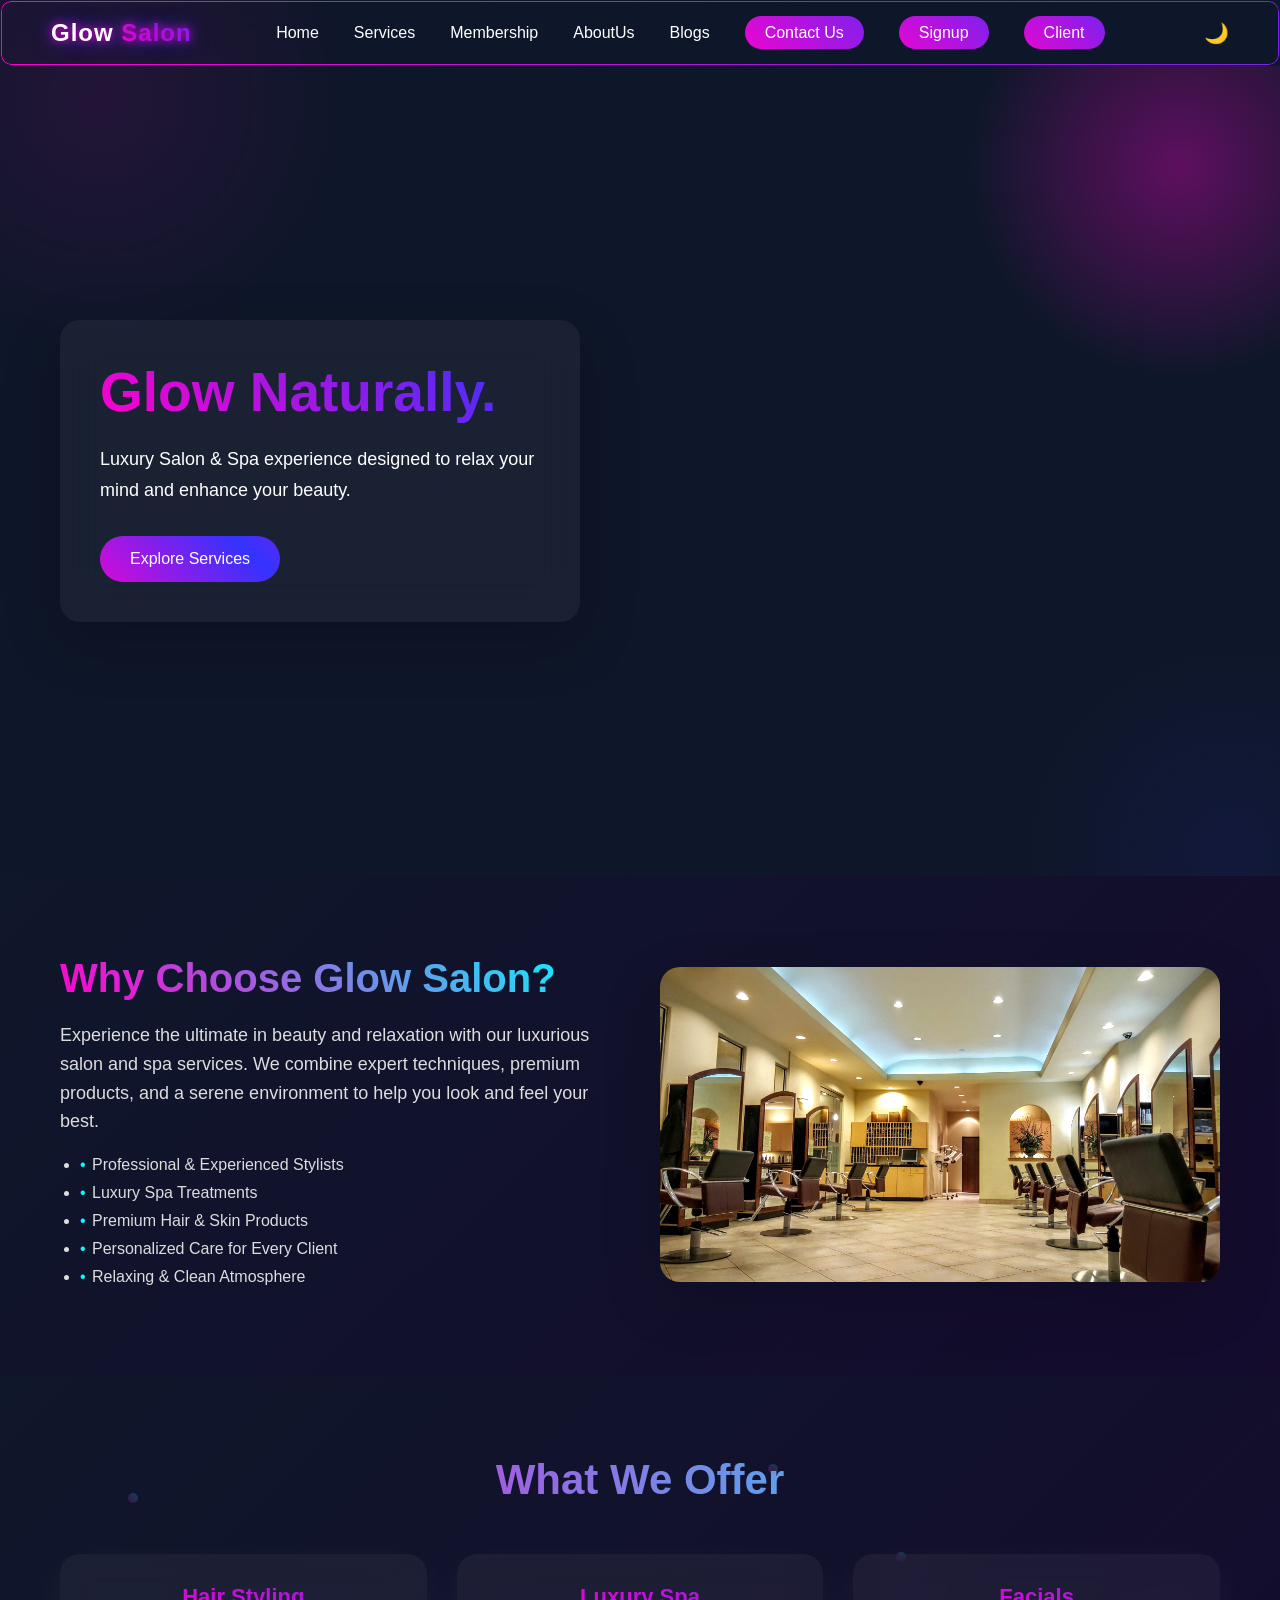
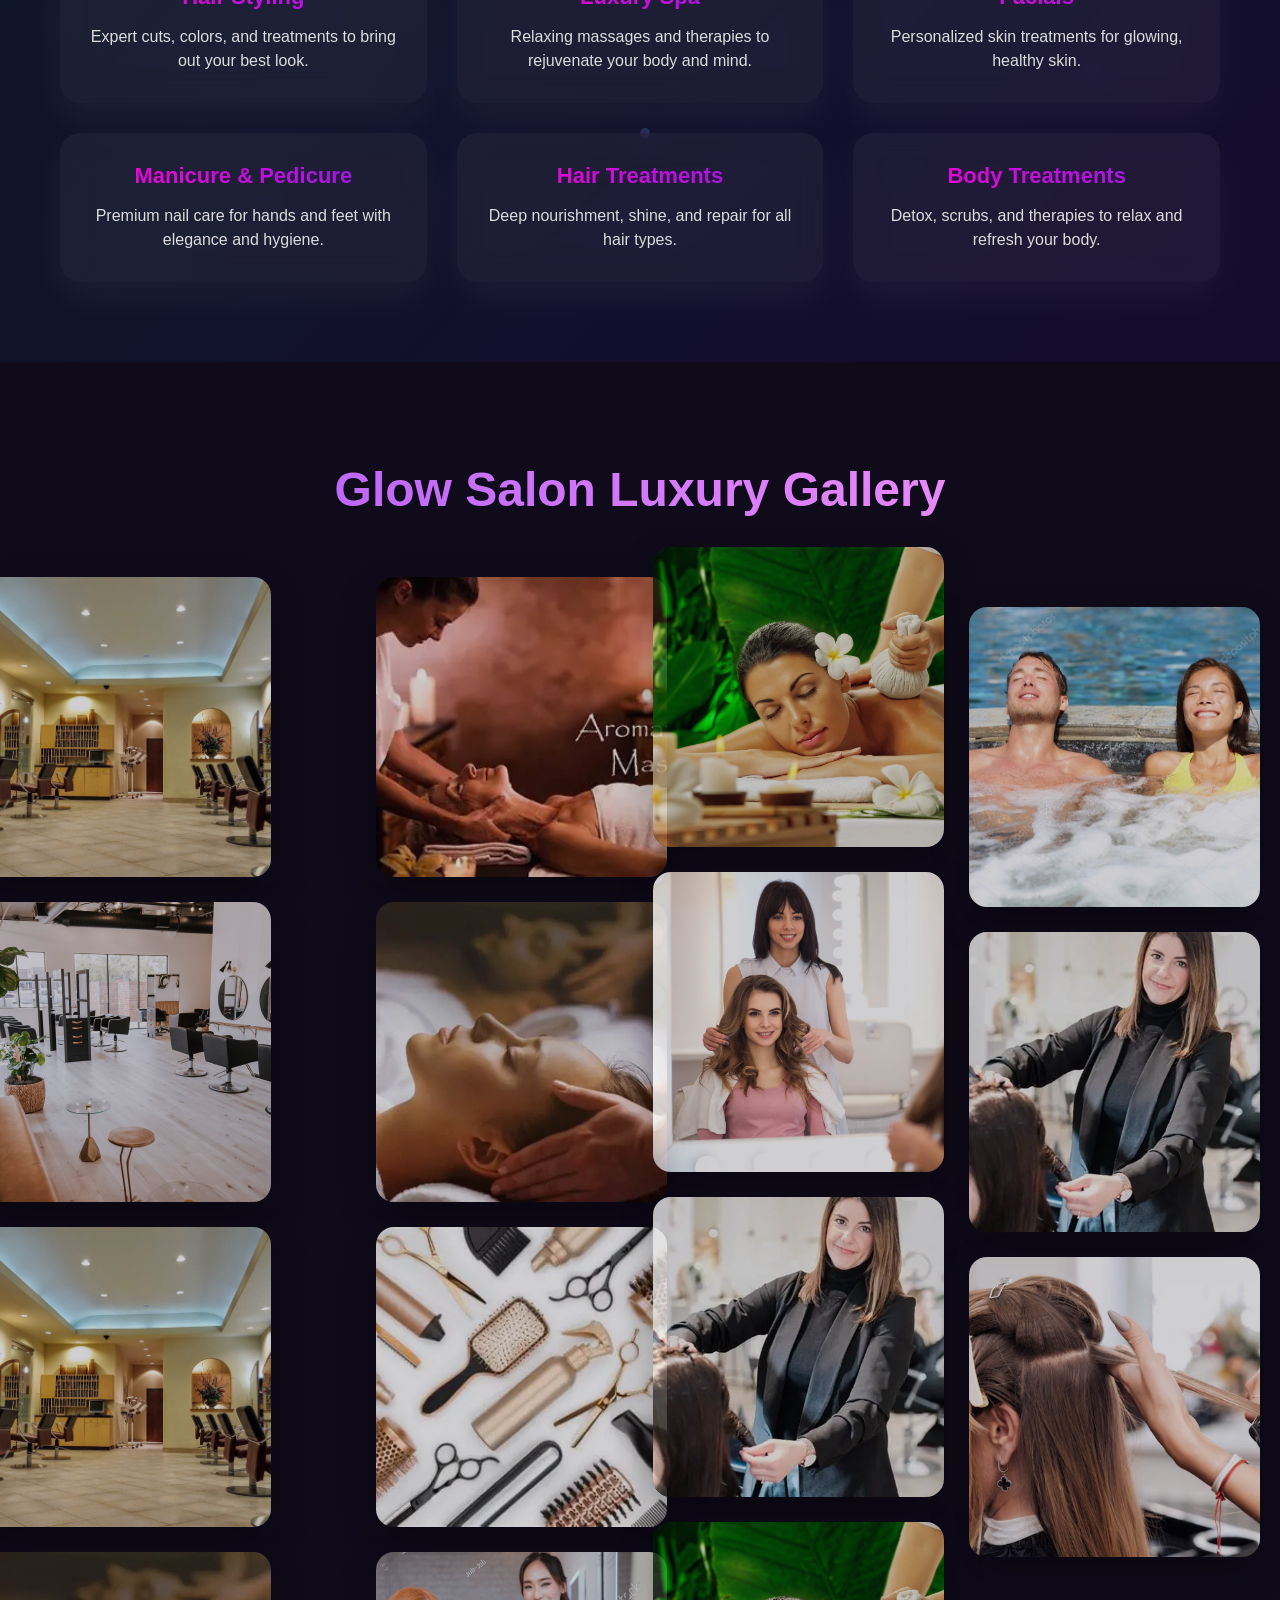
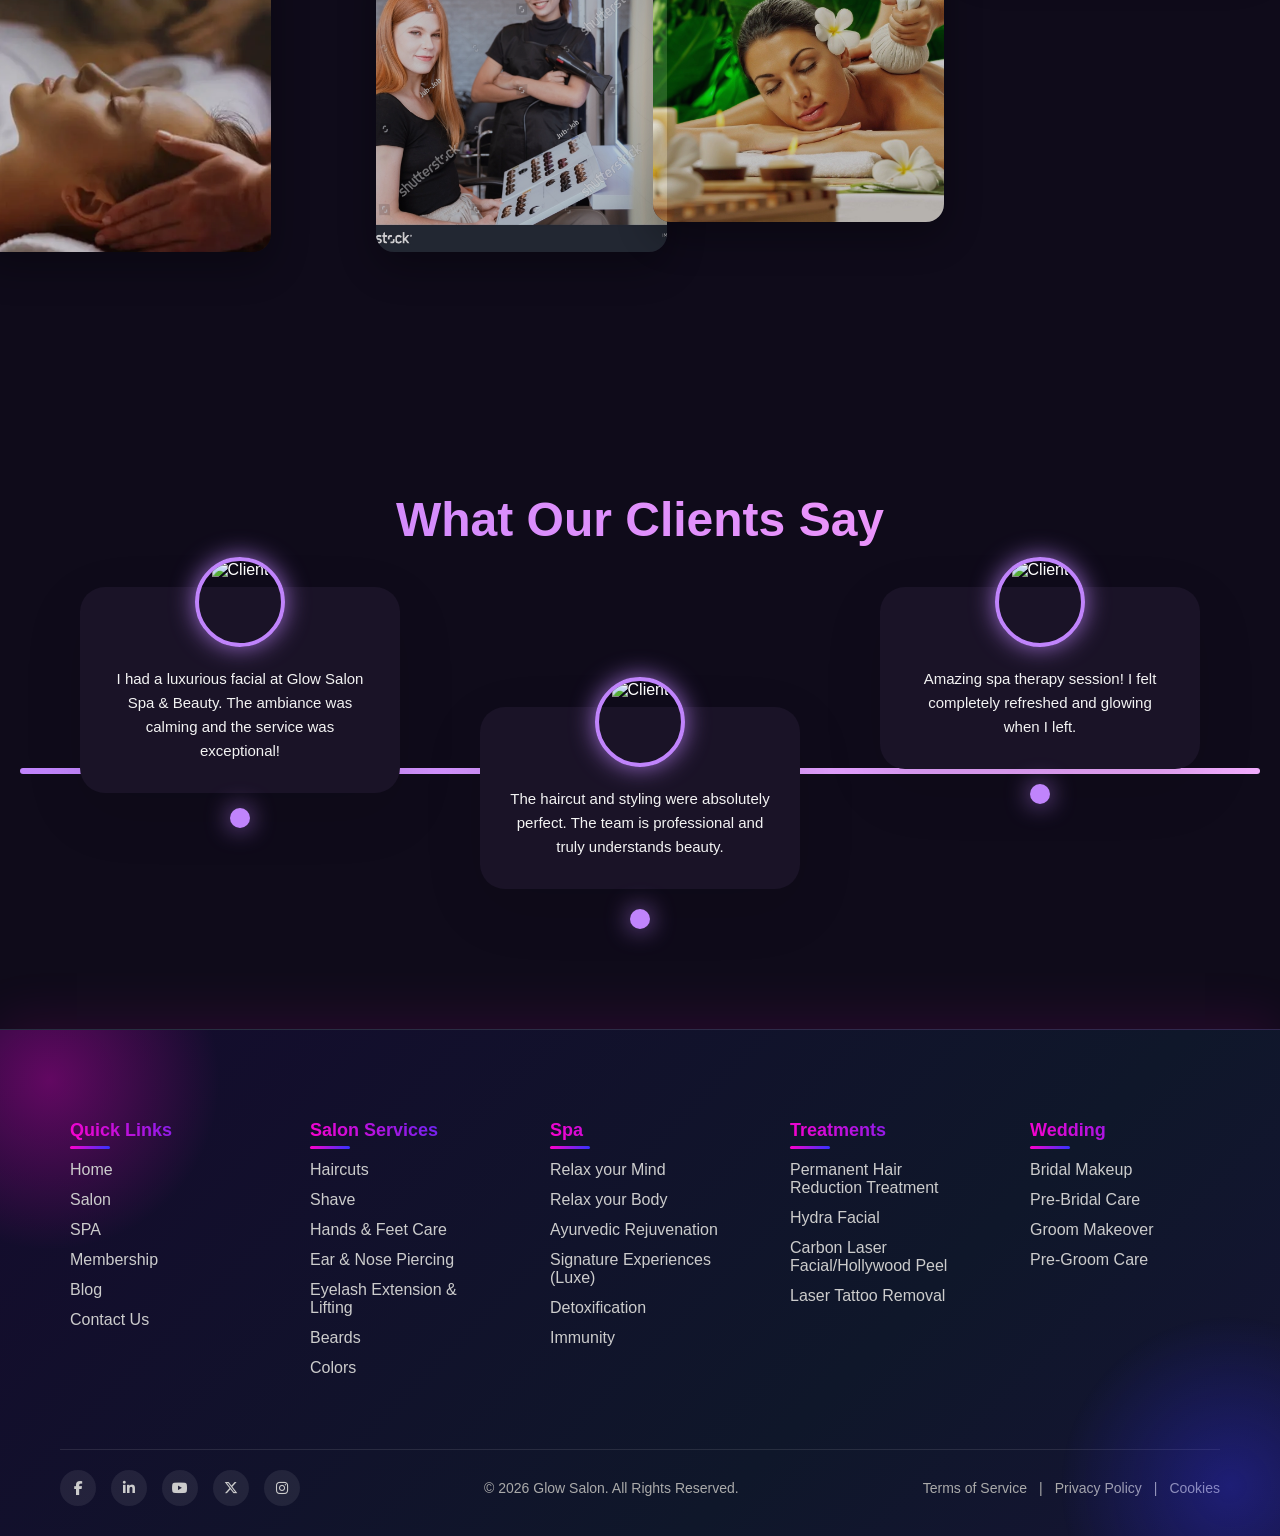
==== commit 52c5d030: "uploaded" ====
--- a/index.html
+++ b/index.html
@@ -4,7 +4,7 @@
   <meta charset="UTF-8">
   <meta name="viewport" content="width=device-width, initial-scale=1.0">
   <title>Glow Salon</title>
-  <link rel="stylesheet" href="../css/home1.css">
+  <link rel="stylesheet" href="css/home1.css">
   <link rel="stylesheet" href="https://cdnjs.cloudflare.com/ajax/libs/font-awesome/6.5.0/css/all.min.css">
 </head>
 <body>
@@ -104,7 +104,7 @@
     </div>
     <div class="why-image">
 
-      <img src="../images/image1.jpg" alt="Spa & Salon">
+      <img src="images/image1.jpg" alt="Spa & Salon">
     </div>
   </div>
 </section>
@@ -163,77 +163,77 @@
 
     
     <div class="gallery-card from-left">
-      <img src="../images/image1.jpg"alt="Salon Interior">
+      <img src="images/image1.jpg"alt="Salon Interior">
     </div>
 
     
     <div class="gallery-card from-right">
-      <img src="../images/aroma.webp" alt="Spa Treatment">
+      <img src="images/aroma.webp" alt="Spa Treatment">
     </div>
 
     
     <div class="gallery-card from-top">
-      <img src="../images/image3.jpg"alt="Hair Styling">
+      <img src="images/image3.jpg"alt="Hair Styling">
     </div>
 
     
     <div class="gallery-card from-bottom">
-      <img src="../images/image4.jpg" alt="Beauty Service">
+      <img src="images/image4.jpg" alt="Beauty Service">
     </div>
 
     
     <div class="gallery-card from-left">
-      <img src="../images/image5.jpg" alt="Facial Treatment">
+      <img src="images/image5.jpg" alt="Facial Treatment">
     </div>
 
     
     <div class="gallery-card from-right">
-      <img src="../images/image13.webp" alt="Luxury Spa Room">
+      <img src="images/image13.webp" alt="Luxury Spa Room">
     </div>
 
     
     <div class="gallery-card from-top">
-      <img src="../images/image7.png" alt="Makeup Service">
+      <img src="images/image7.png" alt="Makeup Service">
     </div>
 
     
     <div class="gallery-card from-bottom">
-      <img src="../images/image8.webp"alt="Massage Therapy">
+      <img src="images/image8.webp"alt="Massage Therapy">
     </div>
 
     
     <div class="gallery-card from-left">
-      <img src="../images/image1.jpg" alt="Salon Chair">
+      <img src="images/image1.jpg" alt="Salon Chair">
     </div>
 
     
     <div class="gallery-card from-right">
-      <img src="../images/image10.webp"alt="Nail Spa">
+      <img src="images/image10.webp"alt="Nail Spa">
     </div>
 
     
     <div class="gallery-card from-top">
-      <img src="../images/image8.webp" alt="Hair Wash">
+      <img src="images/image8.webp" alt="Hair Wash">
     </div>
 
     
     <div class="gallery-card from-bottom">
-      <img src="../images/image12.avif" alt="Beauty Products">
+      <img src="images/image12.avif" alt="Beauty Products">
     </div>
 
     
     <div class="gallery-card from-left">
-      <img src="../images/image13.webp" alt="Relaxing Spa">
+      <img src="images/image13.webp" alt="Relaxing Spa">
     </div>
 
     
     <div class="gallery-card from-right">
-      <img src="../images/image14.jpg" alt="Hair Coloring">
+      <img src="images/image14.jpg" alt="Hair Coloring">
     </div>
 
   
     <div class="gallery-card from-top">
-      <img src="../images/image3.jpg" alt="Glow Salon Interior">
+      <img src="images/image3.jpg" alt="Glow Salon Interior">
     </div>
 
   </div>
@@ -370,6 +370,6 @@
 
 </footer>
 
-<script src="../js/home1.js"></script>
+<script src="js/home1.js"></script>
 </body>
 </html>
